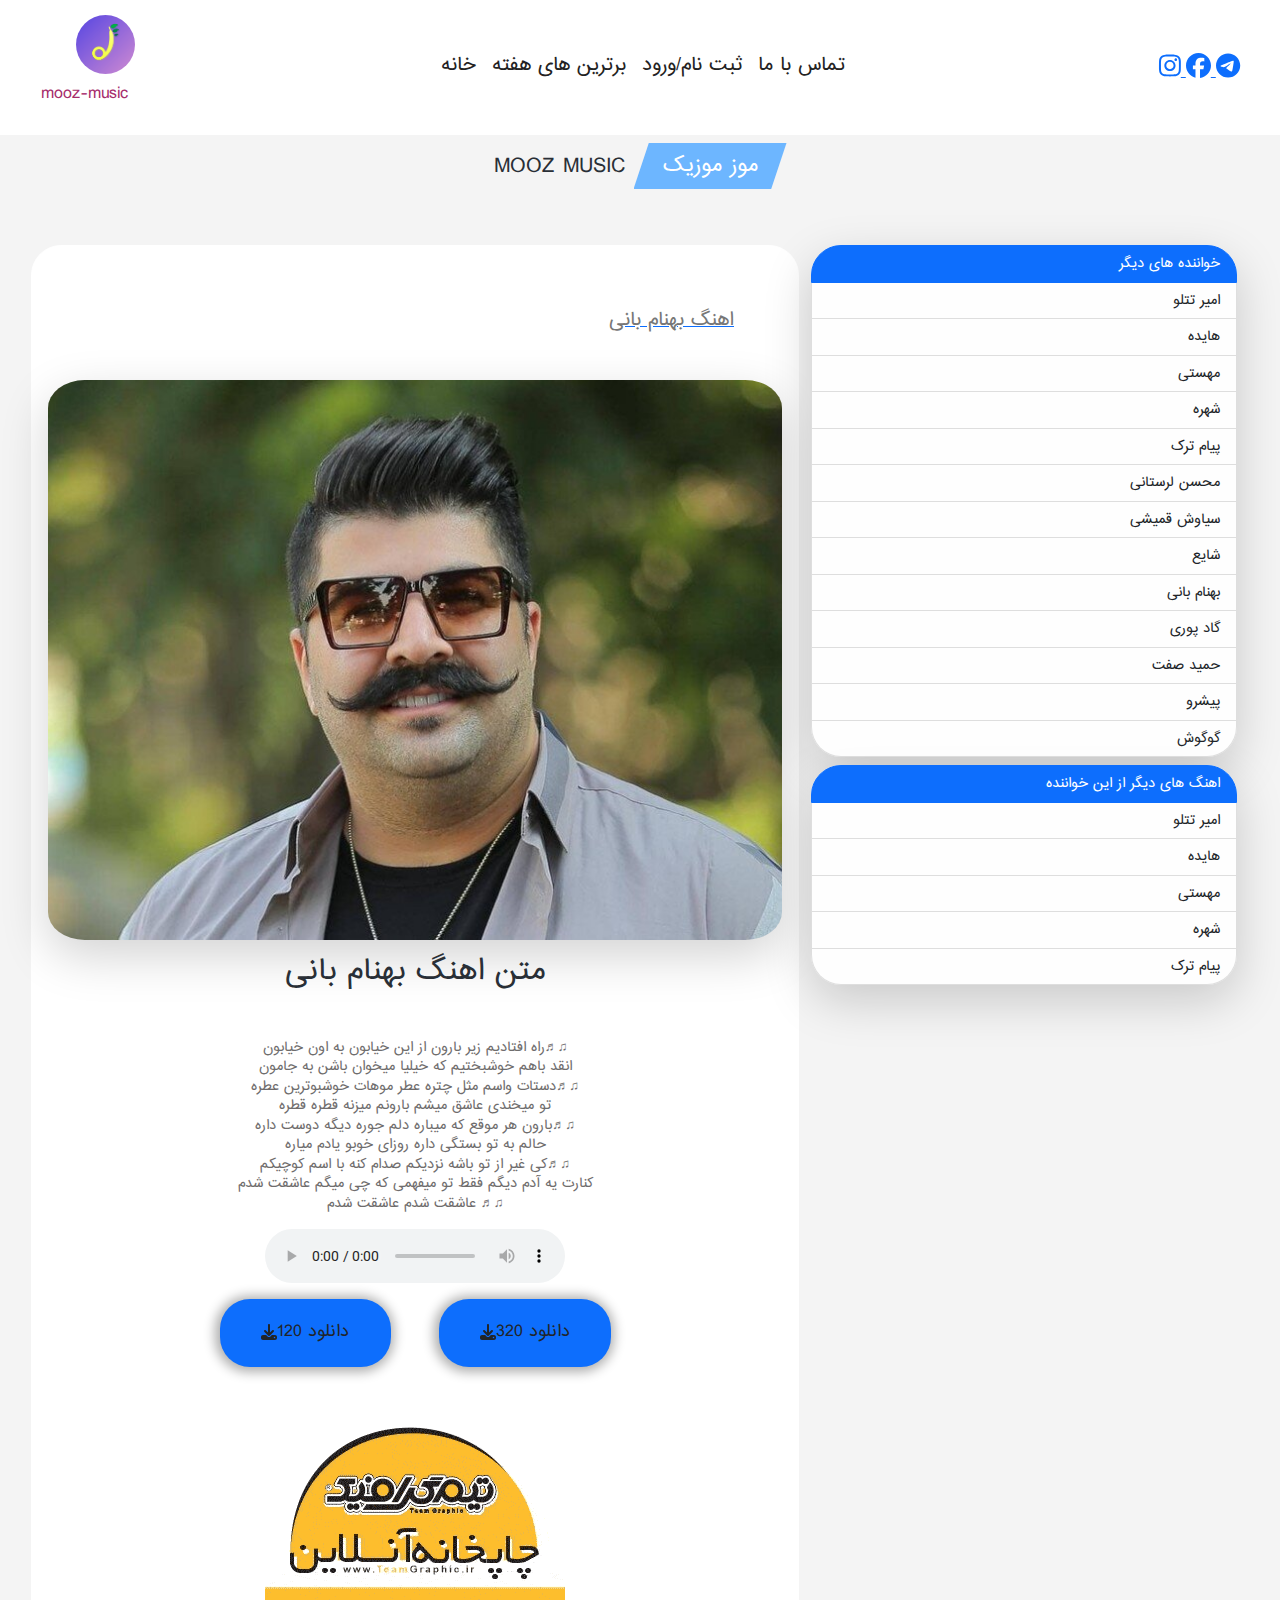
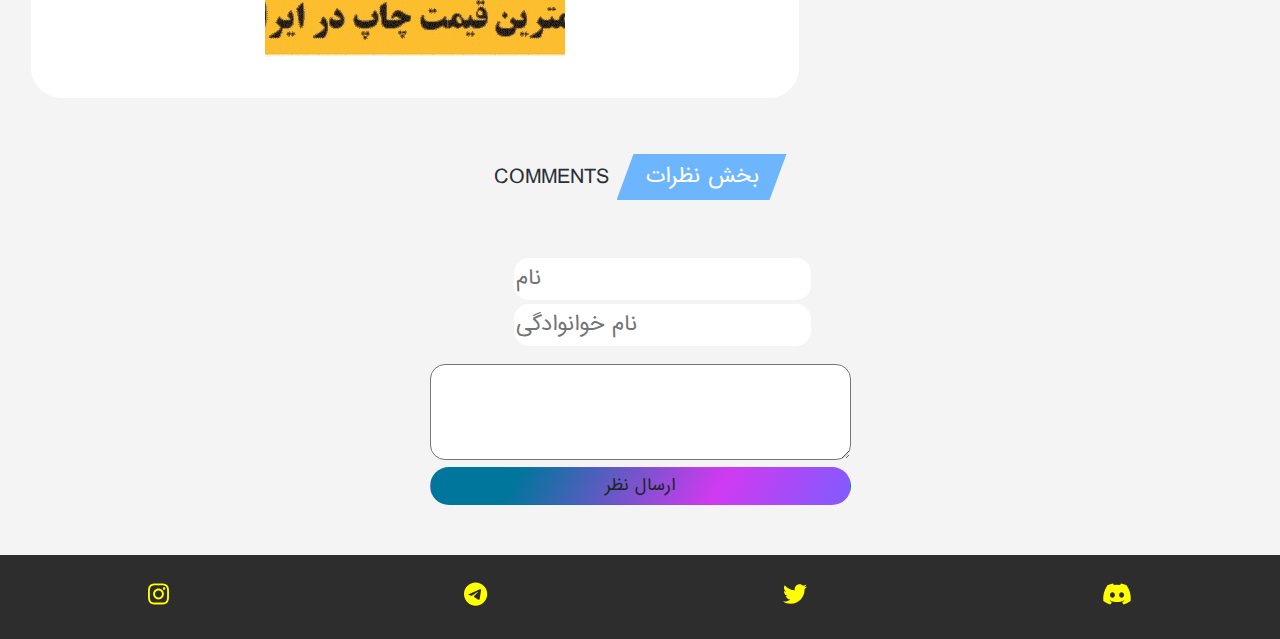
==== single-page.html @ 5b8a72fb "Initial commit" ====
<!DOCTYPE html>
<html lang="fa">

<head>
    <meta charset="UTF-8">
    <meta name="viewport" content="width=device-width, initial-scale=1.0">
    <title>Document</title>
    <link rel="stylesheet" href="icon/fontawesome-free-6.5.1-web/css/all.min.css">
    <link rel="stylesheet" href="css/bootstrap.css">
    <link rel="stylesheet" href="css/main.css">
    <link rel="stylesheet" href="single-page.css">
    <script src="icon/fontawesome-free-6.5.1-web/js/all.min.js"></script>
</head>

<body>
    <!-- navbar -->
    <nav class="navbar navbar-expand-lg px-3" id="navBar">
        <a href="#" class="navbar-brand">
            <img src="img/logo.png" alt="logo" class="logo rounded-circle mt-4">
            <p class="ml-5 pt-2 pl-5 p-logo container text-logo">mooz-music</p>
        </a>
        <button class="navbar-toggler m-4" type="button" data-toggle="collapse" data-target="#mynav">
            <span class="navbar-icon">
                <i class="fa fa-bars"></i>
            </span>
        </button>
        <div class="collapse navbar-collapse" id="mynav">
            <ul class="navbar-nav mx-auto">
                <li class="nav-item active">
                    <a href="#" class="nav-link text-menu">خانه</a>
                </li>
                <li class="nav-item">
                    <a href="week-page.html" class="nav-link text-menu">برترین های هفته</a>
                </li>
                <li class="nav-item">
                    <a href="log.html" class="nav-link text-menu">ثبت نام/ورود</a>
                </li>
                <li class="nav-item">
                    <a href="contact-us.html" class="nav-link text-menu">تماس با ما</a>
                </li>
            </ul>
        </div>
        <!-- icon social -->
        <div class="nav-icons d-none d-lg-block p-4">
            <a href="#" class="nav-item"> <i class="fa-brands fa-instagram" id="icon-navbar"></i> </a>
            <a href="#" class="nav-item"><i class="fa-brands fa-facebook" id="icon-navbar"></i> </a>
            <a href="#" class="nav-item"> <i class="fa-brands fa-telegram" id="icon-navbar"></i> </a>
        </div>
    </nav>
    <!-- navbar end -->
    <!-- skill section -->
    <section class="skilld py-1" id="skills">
        <div class="container">
            <div class="row mb-5">
                <div class="col d-flex flex-wrap text-uppercase justify-content-center">
                    <h1 class="mx-1 pt-3 section-title-specal-inglish">mooz music</h1>
                    <h1 class="font-weight-bold align-self-center m-1 section-title-specal">موز موزیک</h1>
                </div>
            </div>
        </div>
    </section>
    <!-- end skill section -->
    <!-- container -->
    <div class="container">
        <div class="row">
            <!-- right box -->
            <div class="col-lg-8 col-md-12 home-right p-3 mb-5 bg-white rounded">
                <div class="title p-0 mx-5 mt-5">
                    <a href="">
                        <h1 class="title-tag">اهنگ بهنام بانی </h1>
                    </a>
                </div>
                <div class="content d-flex justify-content-center mt-5">
                    <a href="">
                        <img src="img/4618298 (1).jpg" alt="" class="img-fluid shadow-lg bg-dark rounded">
                    </a>
                </div>
                <div>
                    <h3 class="d-flex justify-content-center mt-3">متن اهنگ بهنام بانی</h3>
                    <p class="text-music text-center mt-5">
                        راه افتادیم زیر بارون از این خیابون به اون خیابون♬♫<br>
                        انقد باهم خوشبختیم که خیلیا میخوان باشن به جامون<br>
                        دستات واسم مثل چتره عطر موهات خوشبوترین عطره♬♫<br>
                        تو میخندی عاشق میشم بارونم میزنه قطره قطره<br>
                        بارون هر موقع که میباره دلم جوره دیگه دوست داره♬♫<br>
                        حالم به تو بستگی داره روزای خوبو یادم میاره<br>
                        کی غیر از تو باشه نزدیکم صدام کنه با اسم کوچیکم♬♫<br>
                        کنارت یه آدم دیگم فقط تو میفهمی که چی میگم عاشقت شدم<br>
                        عاشقت شدم عاشقت شدم ♬♫
                    </p>
                    <div class="col d-flex justify-content-center">
                        <audio controls>
                            <source src="music/Behnam Bani - Baroon (320).mp3" type="audio/ogg">
                            <source src="music/Behnam Bani - Baroon (320).mp3" type="audio/mpeg">
                            Your browser does not support the audio element.
                        </audio>
                    </div>
                    <div class="container d-flex col justify-content-center">
                        <div class="bg-primary w-25 my-3 mx-4 btn div-download">
                            <p class="text-download"><i class="fa-solid fa-download"></i>دانلود 120</p>
                        </div>
                        <div class="bg-primary w-25 my-3 mx-4 btn div-download">
                            <p class="text-download"><i class="fa-solid fa-download"></i>دانلود 320</p>
                        </div>
                    </div>
                    <div class="container col d-flex justify-content-center my-4">
                        <a href="#">
                            <img src="video/300250_GF0OGOb.gif" alt="">
                        </a>
                    </div>
                </div>
            </div>
            <!-- end right box -->
            <!-- single box left -->
            <div class="col-lg-4 col-md-12 home-left">
                <div class="grop-ul shadow-lg bg-white rounded">
                    <button type="button" class="list-group-item list-group-item-action active disabled">
                        خواننده های دیگر
                    </button>
                    <button type="button" class="list-group-item list-group-item-action color-name">امیر تتلو</button>
                    <button type="button" class="list-group-item list-group-item-action color-name">هایده</button>
                    <button type="button" class="list-group-item list-group-item-action color-name">مهستی</button>
                    <button type="button" class="list-group-item list-group-item-action color-name">شهره</button>
                    <button type="button" class="list-group-item list-group-item-action color-name">پیام ترک</button>
                    <button type="button" class="list-group-item list-group-item-action color-name">محسن
                        لرستانی</button>
                    <button type="button" class="list-group-item list-group-item-action color-name">سیاوش قمیشی</button>
                    <button type="button" class="list-group-item list-group-item-action color-name">شایع</button>
                    <button type="button" class="list-group-item list-group-item-action color-name">بهنام بانی</button>
                    <button type="button" class="list-group-item list-group-item-action color-name">گاد پوری</button>
                    <button type="button" class="list-group-item list-group-item-action color-name">حمید صفت</button>
                    <button type="button" class="list-group-item list-group-item-action color-name">پیشرو</button>
                    <button type="button" class="list-group-item list-group-item-action color-name">گوگوش</button>
                </div>
                <!-- end single box left -->
                <!-- single box left 2 -->
                <div class="mt-2 grop-ul shadow-lg bg-white rounded">
                    <button type="button" class="list-group-item list-group-item-action active disabled">
                        اهنگ های دیگر از این خواننده
                    </button>
                    <button type="button" class="list-group-item list-group-item-action color-name">امیر تتلو</button>
                    <button type="button" class="list-group-item list-group-item-action color-name">هایده</button>
                    <button type="button" class="list-group-item list-group-item-action color-name">مهستی</button>
                    <button type="button" class="list-group-item list-group-item-action color-name">شهره</button>
                    <button type="button" class="list-group-item list-group-item-action color-name">پیام ترک</button>
                </div>
            </div>
            <!-- end single box left 2 -->
        </div>
        <!-- comandz -->
        <div class="comandz">
            <section class="skilld py-1" id="skills">
                <div class="container">
                    <div class="row mb-5">
                        <div class="col d-flex flex-wrap text-uppercase justify-content-center">
                            <h1 class="mx-1 pt-3 section-title-specal-inglish">Comments</h1>
                            <h1 class="font-weight-bold align-self-center m-1 section-title-specal">بخش نظرات</h1>
                        </div>
                    </div>
                </div>
            </section>
            <div class="comment-container col container d-flex justify-content-center">
                <form action="submit_comment.php" method="post">
                    <div>
                        <input type="text" id="name" name="name" placeholder="نام" class="text-input"><br>
                        <input type="text" name="name" placeholder="نام خوانوادگی" class="text-input">
                    </div>
                    <div>
                        <textarea id="comment" name="comment" class="text-comandz mt-3"></textarea>
                    </div>
                    <button type="submit" class="btn w-100 btn-input">ارسال نظر</button>
                </form>
            </div>
        </div>
    </div>
    <!-- end comandz -->
    <!-- end container -->
    <!-- footer -->
    <footer class="footer py-4 ">
        <div class="foter-icon d-flex justify-content-around">
            <a href="" class="foter-icons"><i class="fa-brands fa-instagram"></i></a>
            <a href="" class="foter-icons"><i class="fa-brands fa-telegram"></i></a>
            <a href="" class="foter-icons"><i class="fa-brands fa-twitter"></i></a>
            <a href="" class="foter-icons"><i class="fa-brands fa-discord"></i></a>
        </div>
    </footer>
    <!-- end footer -->
</body>
<script src="script.js"></script>
<script src="js/jquery"></script>
<script src="js/jquery-3.7.1.min.js"></script>
<script src="js/bootstrap.bundle.min.js"></script>
<script src="js/script.js"></script>
---- css/main.css ----
@import url('https://fonts.googleapis.com/css?family=Roboto:400,700');

:root{
  --mainBlue:#40ACF1;
  --transparentBlue:rgba(64, 172, 241,0.7);
  --mainWhite:#FFFFFF;
  --mainBlack:#292F36;
  --mainGrey:rgb(216, 214, 214);
  --mainYellow:#e3b505;
}


body{
  font-family: 'Roboto', sans-serif;
  color: var(--mainBlack);
  background: var(--mainWhite);
}
/* REM values to target root element 1REM = 16px */
---- single-page.css ----
@font-face {
    font-family: 'iransans';
    src: url(font/IRANSans.eot) format('eot');
    src: url(font/IRANSans.woff) format('woff');
}

/* Global styles */
body {
    font-family: 'iransans';
    padding: 0;
    margin: 0;
    font-size: small;
    background-color: rgba(234, 234, 234, 0.523);
    text-align: right;
}

/* navbar */
body {
    font-family: 'iransans';
    padding: 0%;
    margin: 0%;
    font-size: small;
}

nav {
    background-color: rgb(255, 255, 255);
}

.logo {
    width: 59px;
    height: 59px;
    margin-left: 30px;
    margin-top: 2px !important;
}

.text-logo {
    margin-left: 5px;
}

.p-logo {
    font-size: 16px;
    margin-right: 3px;
}

#icon-navbar {
    text-decoration: none !important;
    height: 25px;
}

.nav-link {
    font-size: 21px;
    text-transform: capitalize;
    color: rgb(35, 34, 34);
}

.nav-link:hover {
    color: rgb(163, 163, 240);
}

.p-logo {
    color: rgb(166, 45, 108);
}

.text-menu {
    margin-top: -4px;
    font-size: 18px !important;
}



.navbar-icon {
    font-size: 1.5rem;
    color: rgb(26, 25, 26);
    text-decoration: none !important;
    transition-property: color;
    text-rendering: 2s;
    transition-timing-function: linear;
}

/* navbar end */
/* Skill section styles */
.section-title-specal {
    background-color: rgb(109, 182, 255);
    color: #fff;
    padding: 11px 29px;
    clip-path: polygon(10% 0, 100% 0, 90% 100%, 0 100%);
    font-size: 20px;
}

.section-title-specal-inglish {
    font-size: 20px;
}

.skilld {
    display: flex;
    justify-content: center;
    align-items: flex-end;
}

/* Container styles */
.container {
    max-width: 1315px;
}

/* Right box styles */
.home-right {
    background-color: rgba(255, 255, 255, 0.681);
    border: solid 1px rgb(255, 255, 255);
    border-radius: 30px !important;
    padding: 20px;
    margin-left: auto; /* Move to the right */
    width: 60%; /* اندازه‌گیری باز شونده برای جلوگیری از پر شدن باکس */
}

.title-tag {
    font-size: 18px;
    color: #777;
    font-weight: normal;
    transition: 0.2s;
}

.img-fluid {
    width: 100%;
    height: auto;
    border-radius: 5% !important;
}

.text-music {
    color: rgb(111, 109, 109);
}

.div-download {
    display: flex;
    justify-content: center;
    align-items: center;
    padding-top: 20px;
    border-radius: 30px;
    box-shadow: -1px 1px 12px 4px rgb(174, 174, 174);
}

.text-download {
    display: flex;
    justify-content: center;
    align-items: center;
}

/* Left box styles */
.home-left {
    max-width: 450px;
    margin-right: auto; /* Move to the left */
    width: 40%; /* اندازه‌گیری باز شونده برای جلوگیری از پر شدن باکس */
}

.color-name {
    background-color: rgba(254, 254, 254, 0.681);
}

.grop-ul {
    border-radius: 30px !important;
}
/* end Left box styles */
/* comanz */
.comment-container {
    margin-bottom: 20px;
}
.comment {
    border: 1px solid #ccc;
    padding: 10px;
    margin-bottom: 10px;
}
.comment p {
    margin: 0;
}
.text-input{
    height: 300%;
    height: 300%;
    margin: 2px;
    margin-right: 40px;
    font-size: 20px;
    padding: 2px;
    border: none;
    border-bottom: solid black 0.5;
    border-radius: 15px;
}
.text-comandz{
    font-size: 30px;
    border-radius: 15px;
}
.btn-input{
    background: rgb(0,118,156);
background: linear-gradient(120deg, rgba(0,118,156,1) 21%, rgba(208,58,241,1) 68%, rgba(127,92,255,1) 100%);
    border-radius: 20px;
}
/* end comandz */
/* footer */
.footer{
    margin-top: 50px;
    background-color: rgb(45, 45, 45);
}
.foter-icons{
    font-size: 1.5rem;
    text-decoration: none;
    color: yellow;
    transition: all 1s ease-in-out;
}
.foter-icon:hover{
    color: rgb(65, 99, 249);
}
/* end footer */
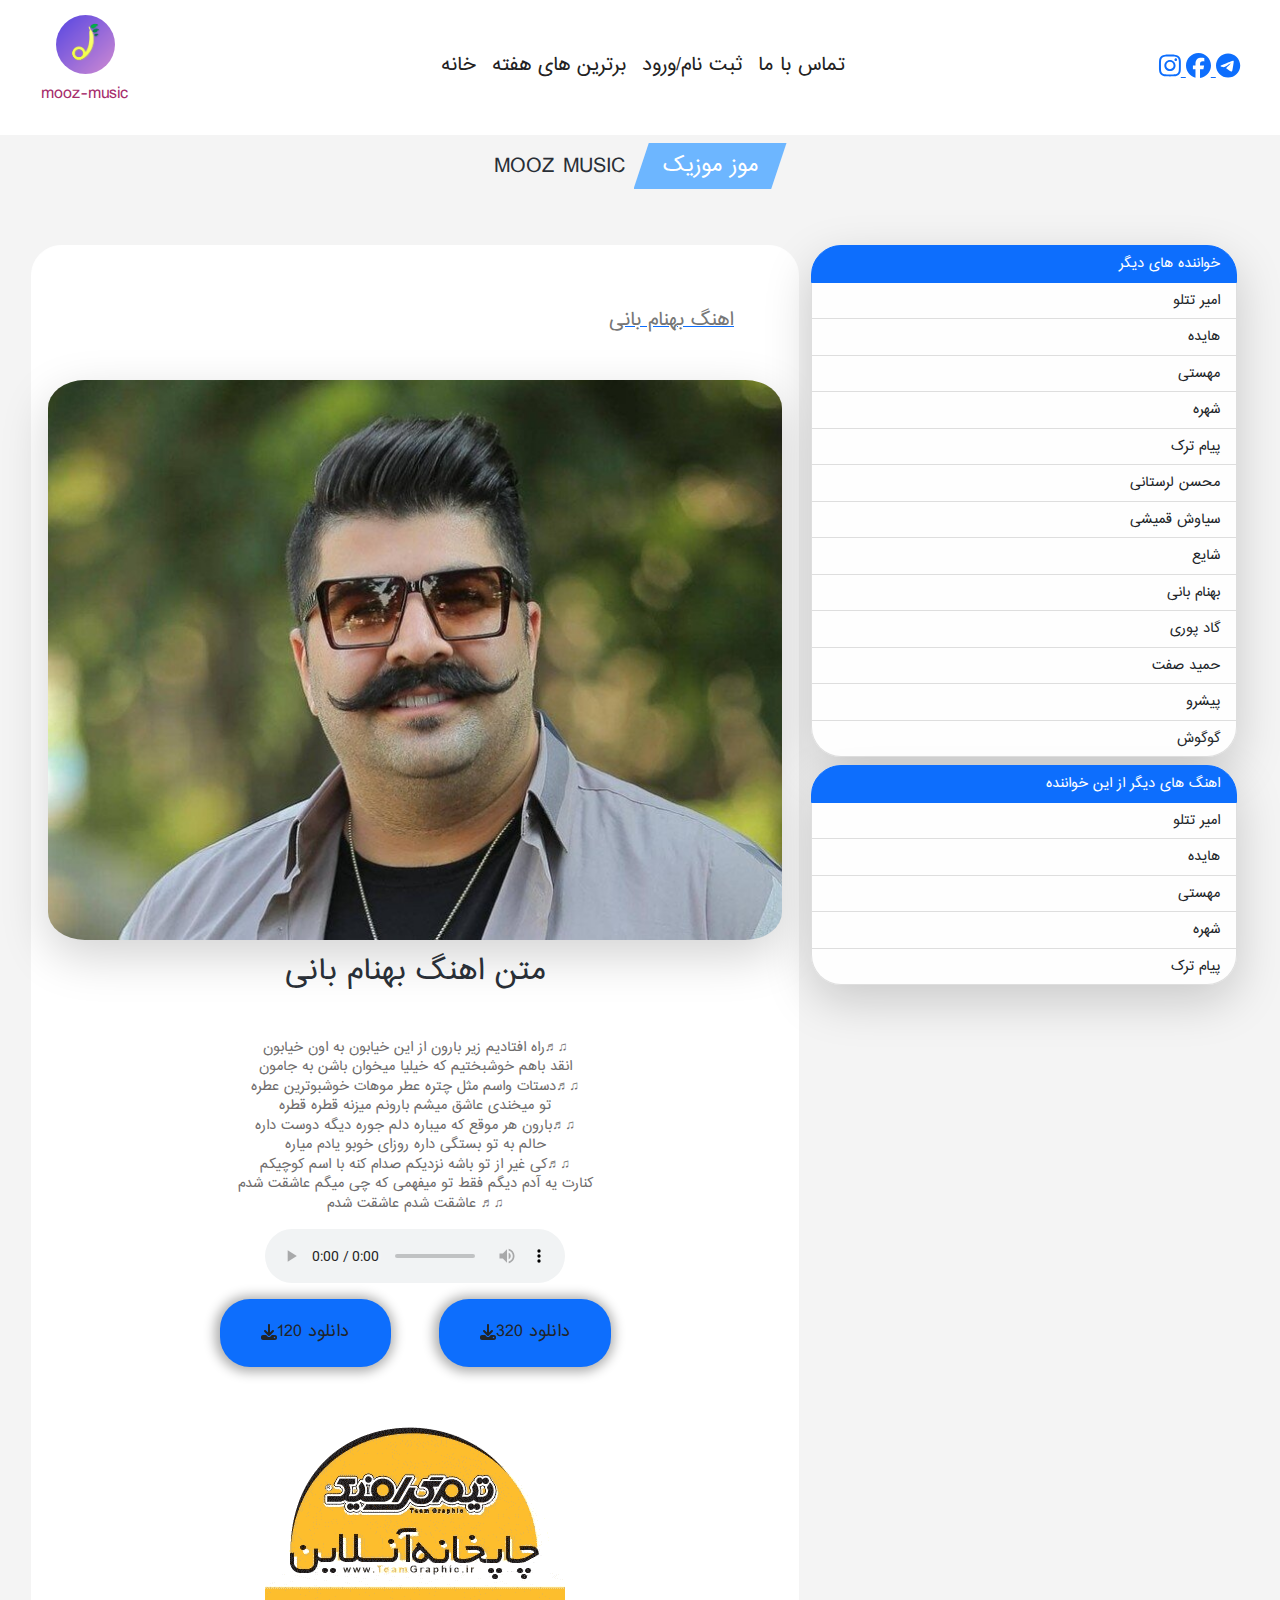
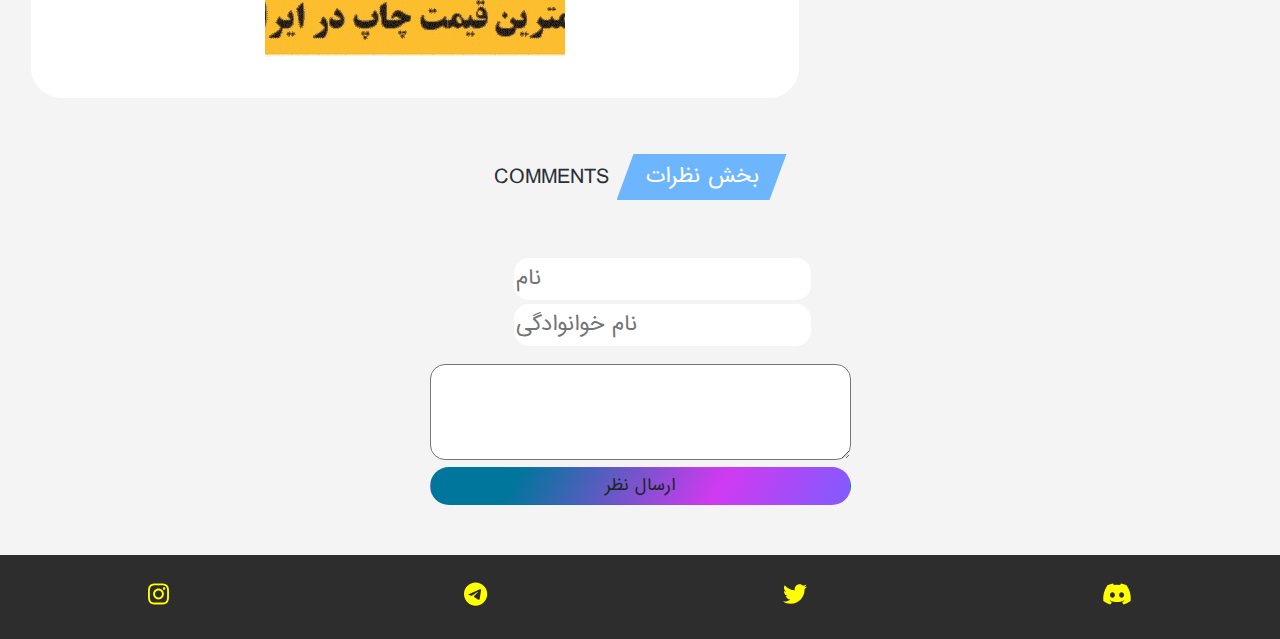
==== commit e6aa5ecd: "توضیح مختصر درباره تغییرات" ====
--- a/single-page.html
+++ b/single-page.html
@@ -96,10 +96,10 @@
                         </audio>
                     </div>
                     <div class="container d-flex col justify-content-center">
-                        <div class="bg-primary w-25 my-3 mx-4 btn div-download">
+                        <div class="bg-primary w-25 my-3 mx-4 btn div-download btn-with">
                             <p class="text-download"><i class="fa-solid fa-download"></i>دانلود 120</p>
                         </div>
-                        <div class="bg-primary w-25 my-3 mx-4 btn div-download">
+                        <div class="bg-primary w-25 my-3 mx-4 btn div-download btn-with">
                             <p class="text-download"><i class="fa-solid fa-download"></i>دانلود 320</p>
                         </div>
                     </div>
@@ -150,6 +150,7 @@
         <!-- comandz -->
         <div class="comandz">
             <section class="skilld py-1" id="skills">
+
                 <div class="container">
                     <div class="row mb-5">
                         <div class="col d-flex flex-wrap text-uppercase justify-content-center">
--- a/single-page.css
+++ b/single-page.css
@@ -29,7 +29,7 @@
 .logo {
     width: 59px;
     height: 59px;
-    margin-left: 30px;
+    margin-right: 20px;
     margin-top: 2px !important;
 }
 
@@ -145,6 +145,18 @@
 }
 
 /* Left box styles */
+@media (max-width: 768px){
+    .home-left{
+        display: none !important;
+    }
+    .home-right{
+        width: 100% !important;
+    }
+  .btn-with{
+    width: 50% !important;
+    padding: 6% !important;
+  }
+}
 .home-left {
     max-width: 450px;
     margin-right: auto; /* Move to the left */
